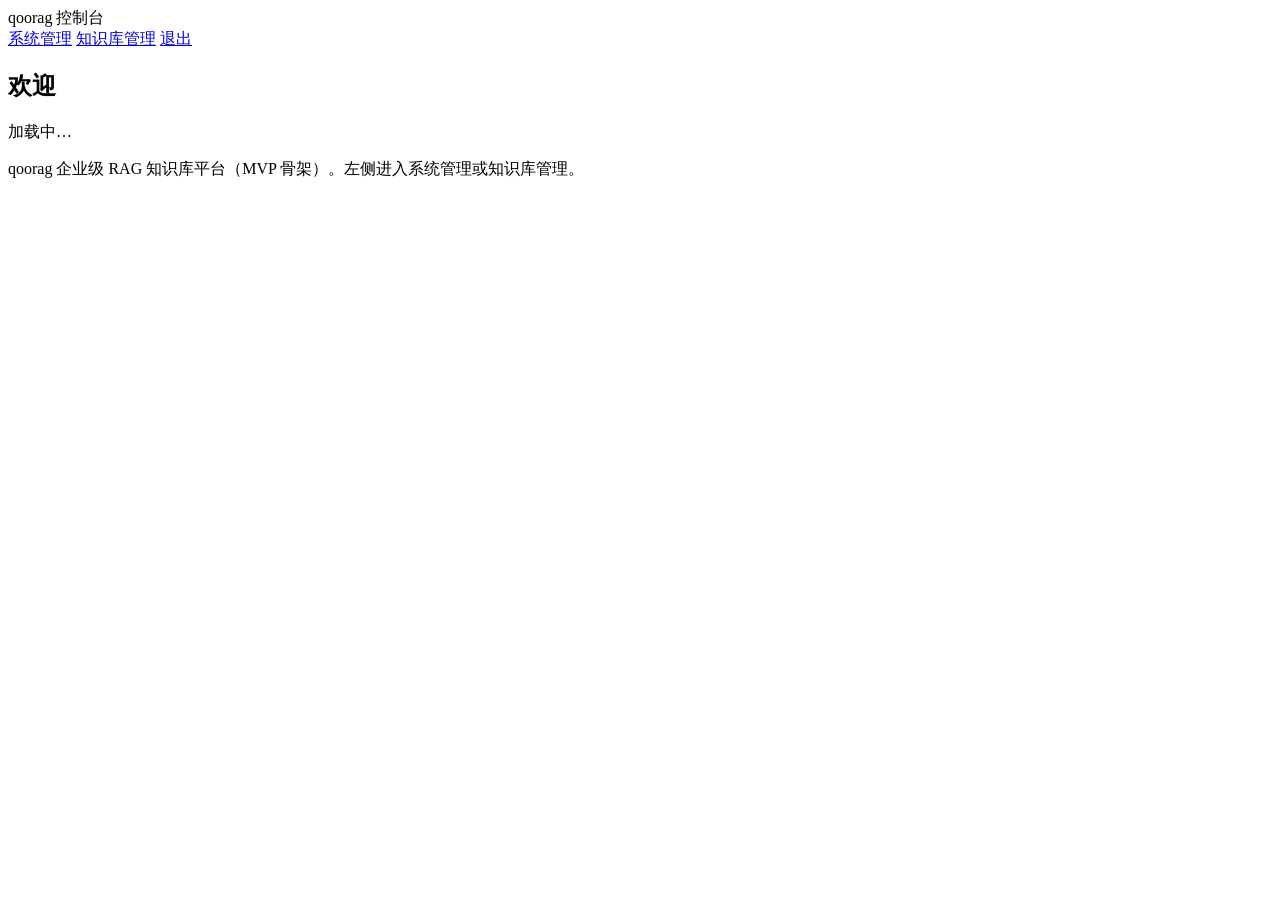
==== src/main/resources/static/index.html @ 4b6adbf9 "feat: 搭建 qoorag MVP 项目骨架（Spring Boot + 纯前端 + PostgreSQL/pgvector）" ====
<!DOCTYPE html>
<html lang="zh-CN">
<head>
    <meta charset="UTF-8">
    <title>qoorag 控制台</title>
    <link rel="stylesheet" href="/css/style.css">
</head>
<body>
<header>
    <span class="brand">qoorag 控制台</span>
    <nav>
        <a href="/system-admin.html">系统管理</a>
        <a href="/rag-admin.html">知识库管理</a>
        <a href="javascript:logout()">退出</a>
    </nav>
</header>
<div class="container">
    <div class="card">
        <h2>欢迎</h2>
        <p id="me" class="muted">加载中…</p>
        <p>qoorag 企业级 RAG 知识库平台（MVP 骨架）。左侧进入系统管理或知识库管理。</p>
    </div>
</div>
<script src="/js/api.js"></script>
<script>
requireToken();
async function load() {
    const r = await api('GET', '/api/auth/me');
    if (r.code === 0) {
        document.getElementById('me').textContent =
            '当前用户ID: ' + r.data.userId + ' | 租户: ' + r.data.tenantId + ' | 角色: ' + r.data.roles.join(', ');
    }
}
function logout() {
    api('POST', '/api/auth/logout').finally(() => {
        localStorage.removeItem('qoorag_token');
        location.href = '/login.html';
    });
}
load();
</script>
</body>
</html>
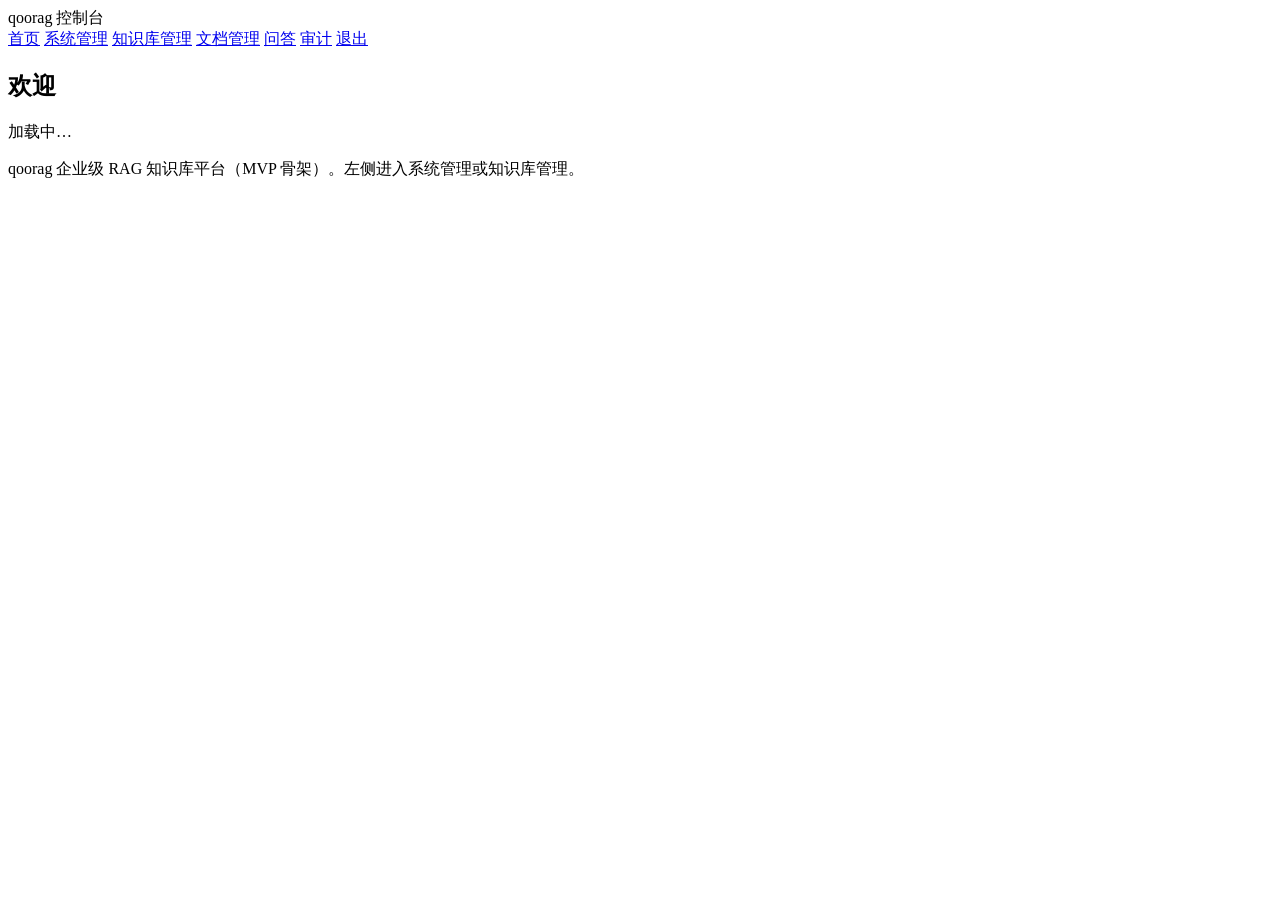
==== commit 1835acc9: "feat: 实现前端基本功能页面（文档管理/问答检索/审计日志）并修复 SessionInfo Redis 反序列化" ====
--- a/src/main/resources/static/index.html
+++ b/src/main/resources/static/index.html
@@ -9,8 +9,12 @@
 <header>
     <span class="brand">qoorag 控制台</span>
     <nav>
+        <a href="/index.html">首页</a>
         <a href="/system-admin.html">系统管理</a>
         <a href="/rag-admin.html">知识库管理</a>
+        <a href="/documents.html">文档管理</a>
+        <a href="/playground.html">问答</a>
+        <a href="/audit.html">审计</a>
         <a href="javascript:logout()">退出</a>
     </nav>
 </header>
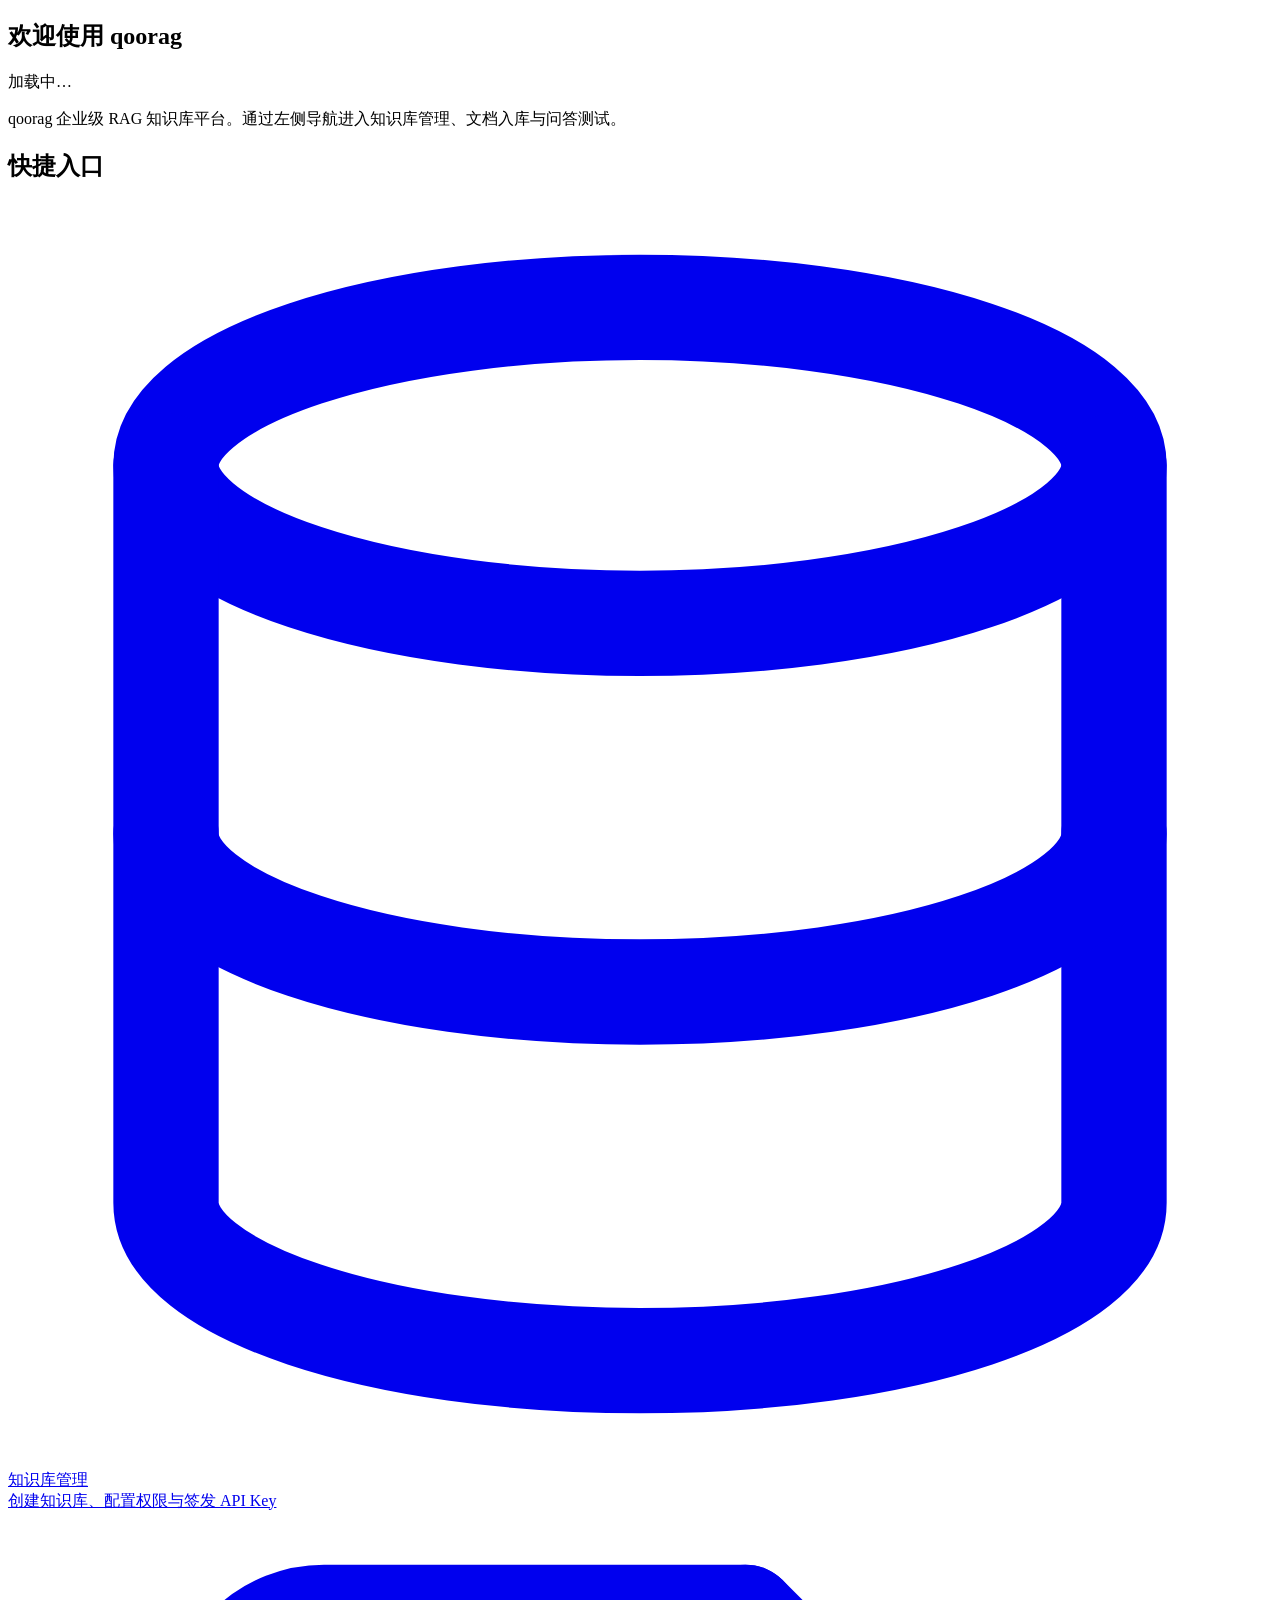
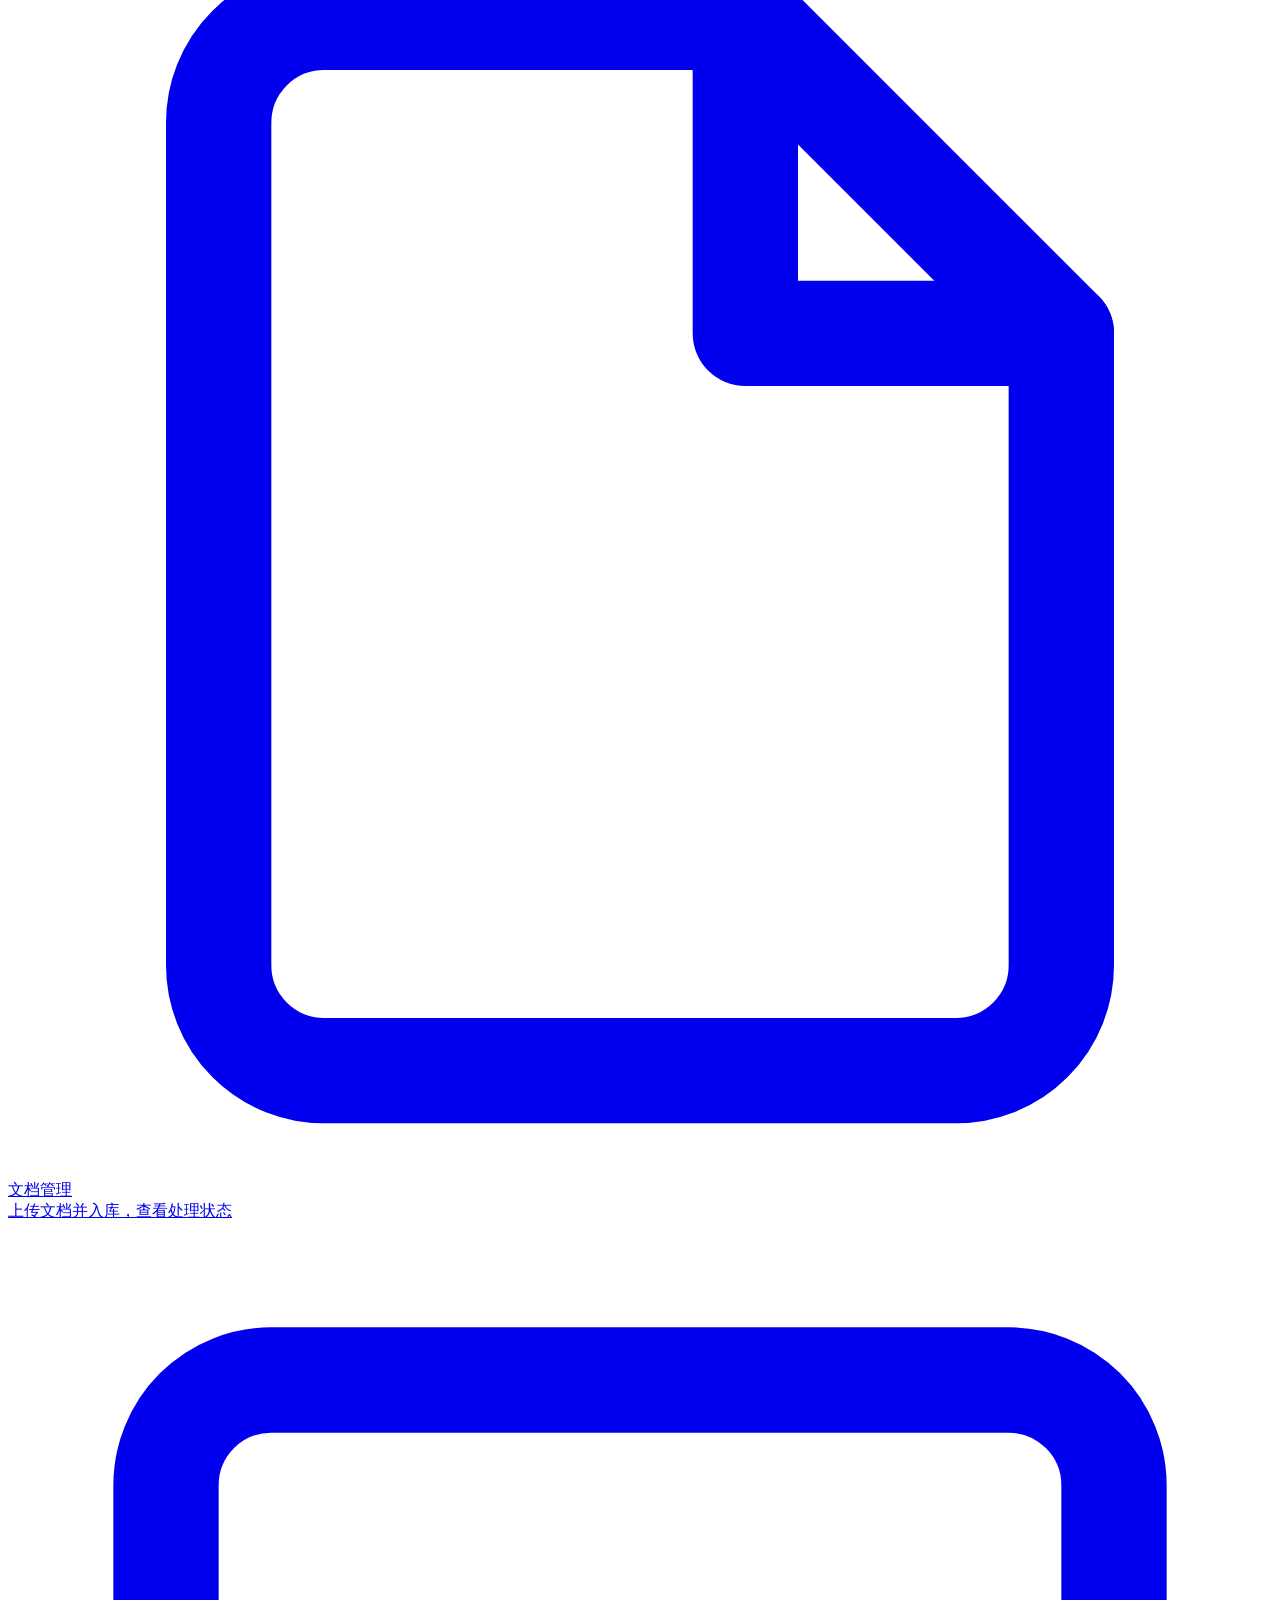
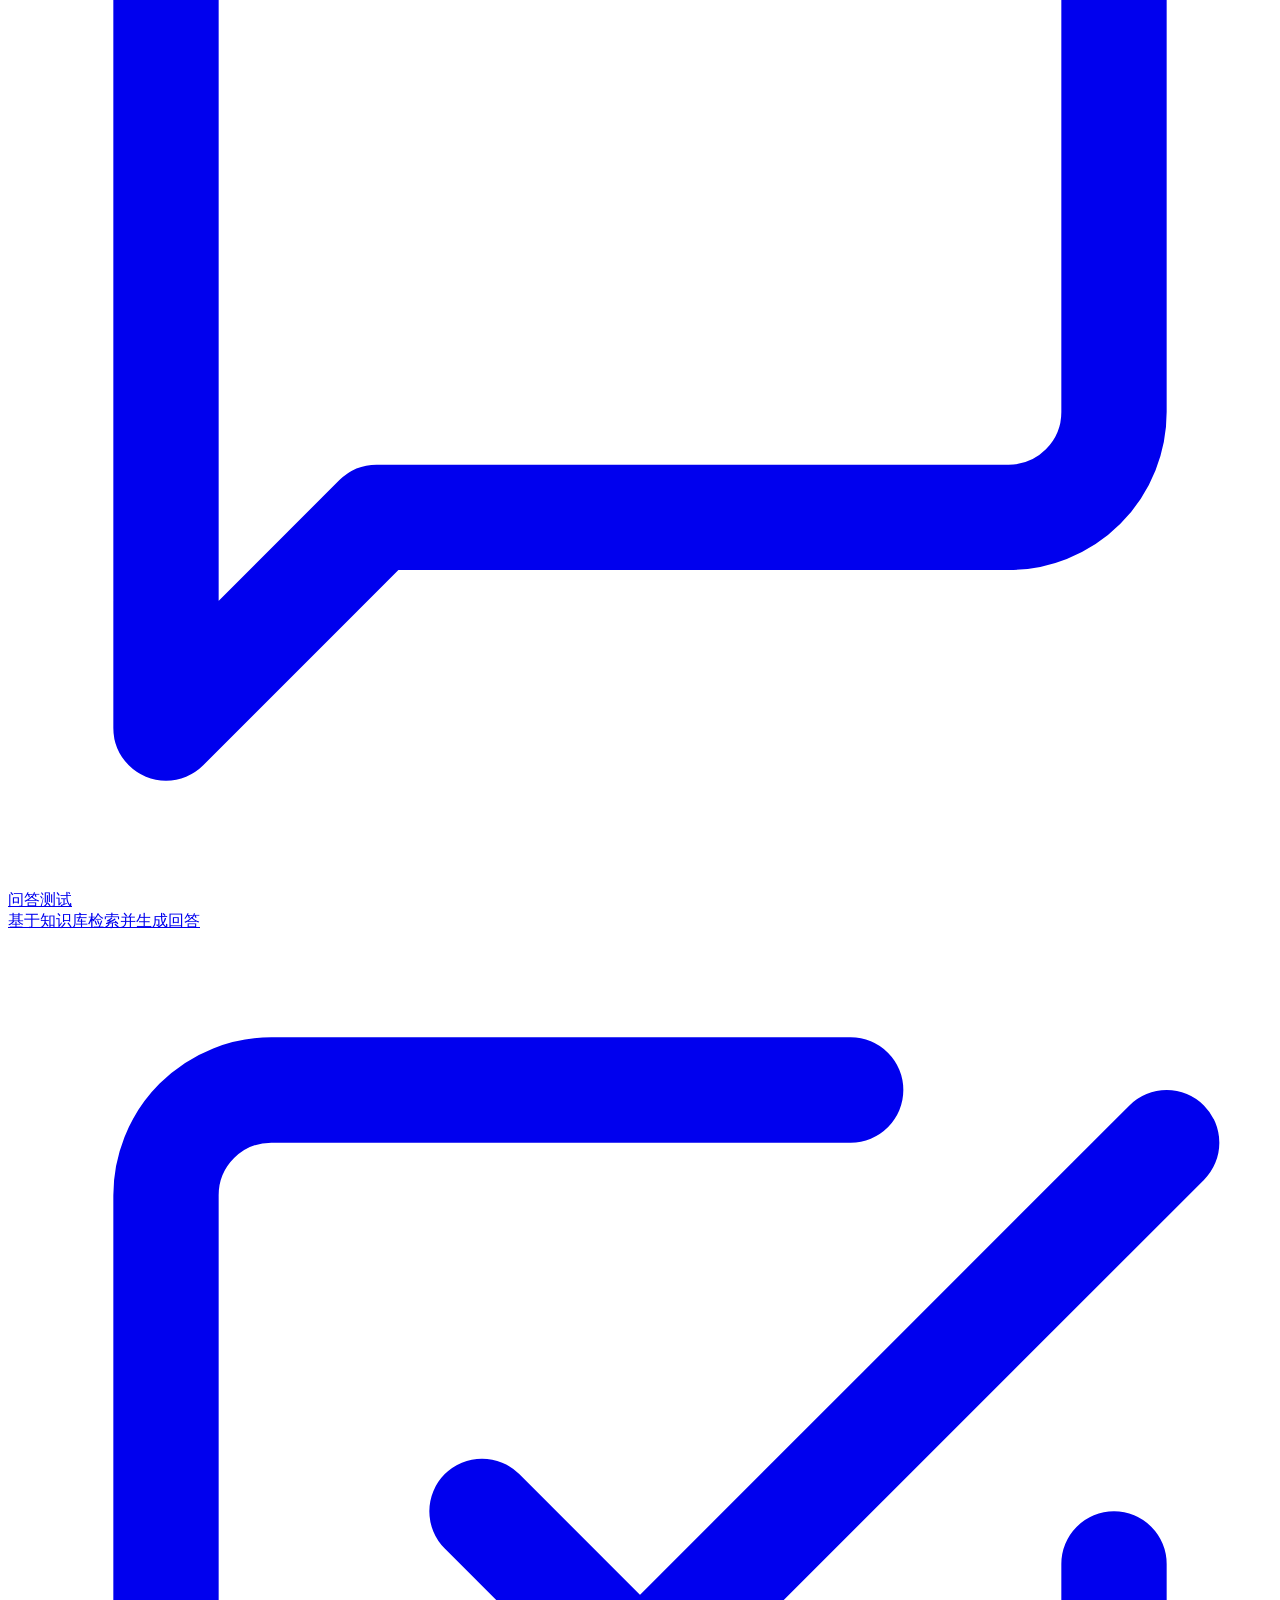
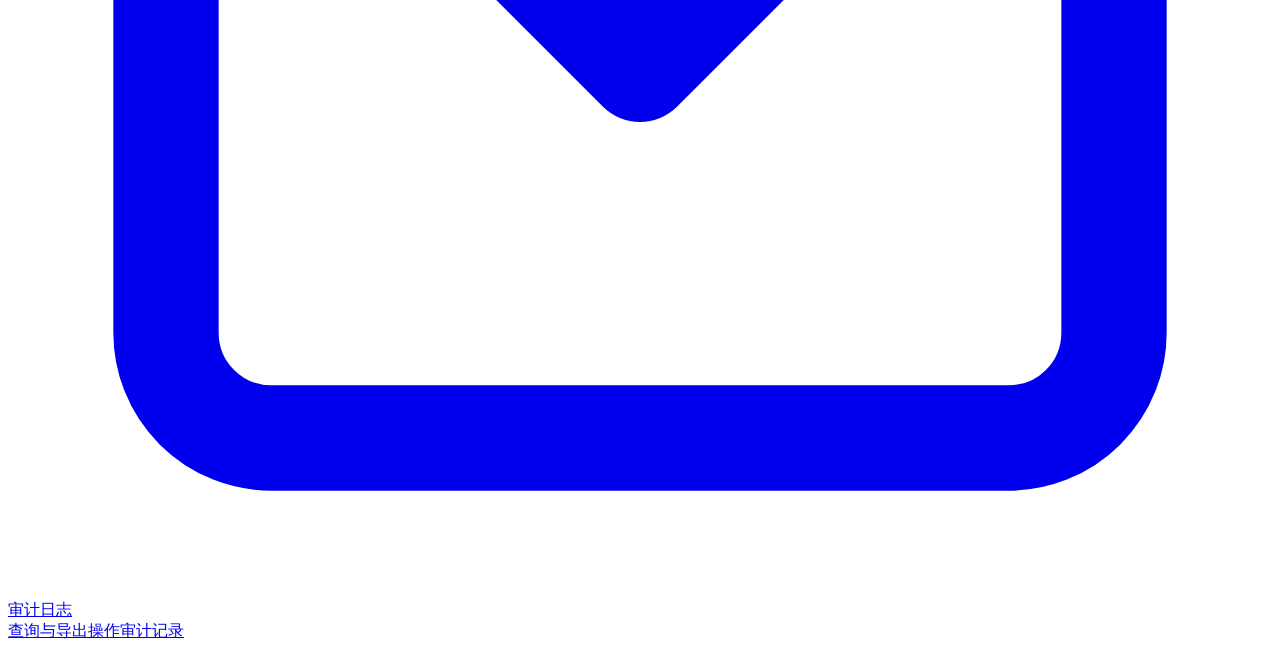
==== commit 168fae00: "style: 重构前端控制台 UI 侧边栏顶栏布局 设计系统 状态徽章 对话气泡 品牌登录页" ====
--- a/src/main/resources/static/index.html
+++ b/src/main/resources/static/index.html
@@ -6,26 +6,40 @@
     <link rel="stylesheet" href="/css/style.css">
 </head>
 <body>
-<header>
-    <span class="brand">qoorag 控制台</span>
-    <nav>
-        <a href="/index.html">首页</a>
-        <a href="/system-admin.html">系统管理</a>
-        <a href="/rag-admin.html">知识库管理</a>
-        <a href="/documents.html">文档管理</a>
-        <a href="/playground.html">问答</a>
-        <a href="/audit.html">审计</a>
-        <a href="javascript:logout()">退出</a>
-    </nav>
-</header>
 <div class="container">
     <div class="card">
-        <h2>欢迎</h2>
+        <h2>欢迎使用 qoorag</h2>
         <p id="me" class="muted">加载中…</p>
-        <p>qoorag 企业级 RAG 知识库平台（MVP 骨架）。左侧进入系统管理或知识库管理。</p>
+        <p>qoorag 企业级 RAG 知识库平台。通过左侧导航进入知识库管理、文档入库与问答测试。</p>
+    </div>
+    <div class="card">
+        <h2>快捷入口</h2>
+        <div class="quick-grid">
+            <a class="quick-card" href="/rag-admin.html">
+                <div class="qc-ico"><svg viewBox="0 0 24 24" fill="none" stroke="currentColor" stroke-width="2" stroke-linecap="round" stroke-linejoin="round"><ellipse cx="12" cy="5" rx="9" ry="3"/><path d="M3 5v14c0 1.66 4 3 9 3s9-1.34 9-3V5"/><path d="M3 12c0 1.66 4 3 9 3s9-1.34 9-3"/></svg></div>
+                <div class="qc-title">知识库管理</div>
+                <div class="qc-desc">创建知识库、配置权限与签发 API Key</div>
+            </a>
+            <a class="quick-card" href="/documents.html">
+                <div class="qc-ico"><svg viewBox="0 0 24 24" fill="none" stroke="currentColor" stroke-width="2" stroke-linecap="round" stroke-linejoin="round"><path d="M14 2H6a2 2 0 0 0-2 2v16a2 2 0 0 0 2 2h12a2 2 0 0 0 2-2V8z"/><path d="M14 2v6h6"/></svg></div>
+                <div class="qc-title">文档管理</div>
+                <div class="qc-desc">上传文档并入库，查看处理状态</div>
+            </a>
+            <a class="quick-card" href="/playground.html">
+                <div class="qc-ico"><svg viewBox="0 0 24 24" fill="none" stroke="currentColor" stroke-width="2" stroke-linecap="round" stroke-linejoin="round"><path d="M21 15a2 2 0 0 1-2 2H7l-4 4V5a2 2 0 0 1 2-2h14a2 2 0 0 1 2 2z"/></svg></div>
+                <div class="qc-title">问答测试</div>
+                <div class="qc-desc">基于知识库检索并生成回答</div>
+            </a>
+            <a class="quick-card" href="/audit.html">
+                <div class="qc-ico"><svg viewBox="0 0 24 24" fill="none" stroke="currentColor" stroke-width="2" stroke-linecap="round" stroke-linejoin="round"><path d="M9 11l3 3L22 4"/><path d="M21 12v7a2 2 0 0 1-2 2H5a2 2 0 0 1-2-2V5a2 2 0 0 1 2-2h11"/></svg></div>
+                <div class="qc-title">审计日志</div>
+                <div class="qc-desc">查询与导出操作审计记录</div>
+            </a>
+        </div>
     </div>
 </div>
 <script src="/js/api.js"></script>
+<script src="/js/common.js"></script>
 <script>
 requireToken();
 async function load() {
